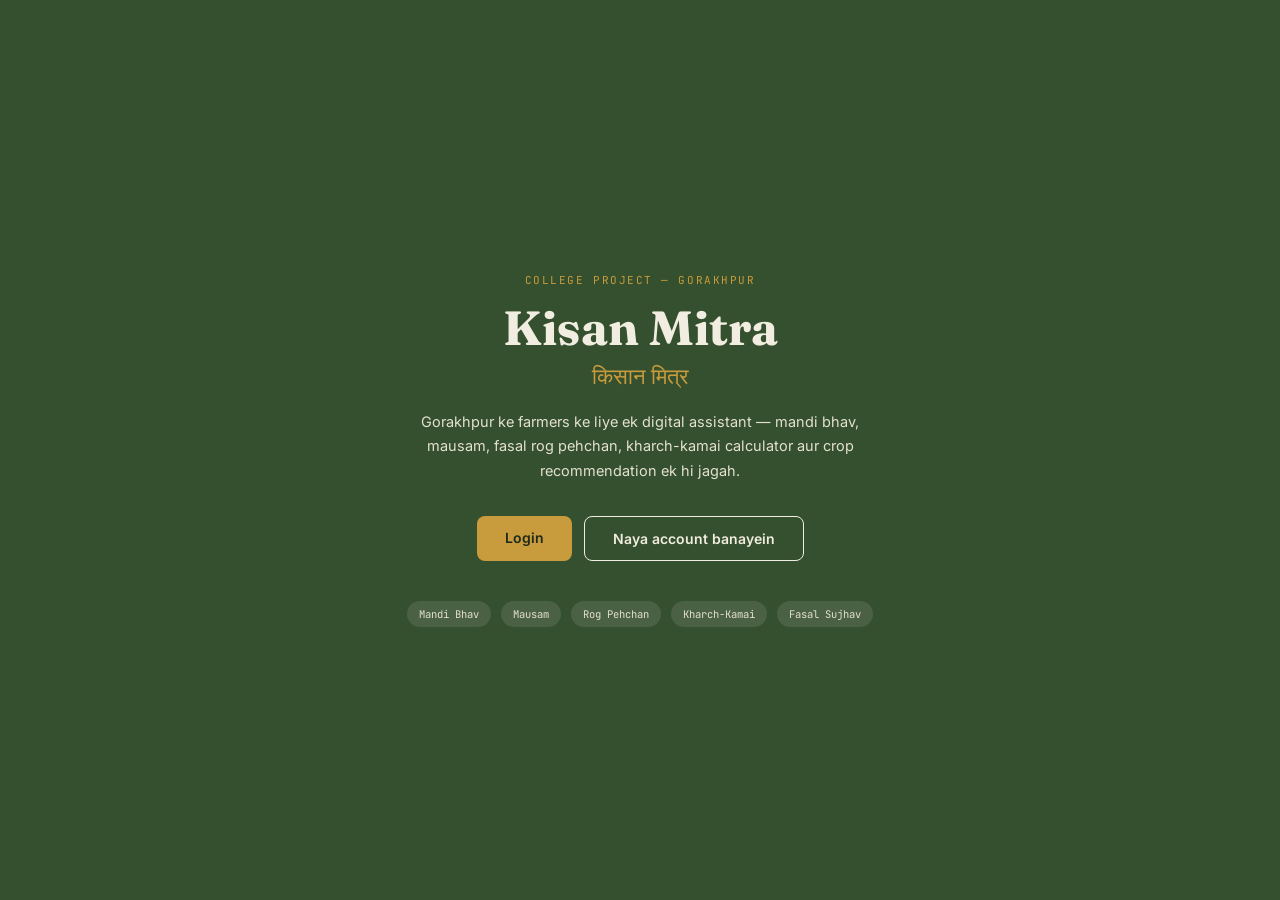
==== frontend/index.html @ b2f62295 "Added real Mandi Bhav API integration" ====
<!DOCTYPE html>
<html lang="hi">

<head>
  <meta charset="UTF-8">
  <title>Kisan Mitra</title>
  <meta name="viewport" content="width=device-width, initial-scale=1.0">
  <link
    href="https://fonts.googleapis.com/css2?family=Fraunces:opsz,wght@9..144,500;9..144,600;9..144,700&family=Inter:wght@400;500;600;700&family=JetBrains+Mono:wght@500;700&display=swap"
    rel="stylesheet">
  <link rel="stylesheet" href="css/style.css">
</head>

<body>

  <div class="landing">
    <div class="landing-box">
      <div class="eyebrow">College Project — Gorakhpur</div>
      <h1>Kisan Mitra</h1>
      <div class="hindi">किसान मित्र</div>
      <p>Gorakhpur ke farmers ke liye ek digital assistant — mandi bhav, mausam, fasal rog pehchan, kharch-kamai
        calculator aur crop recommendation ek hi jagah.</p>

      <div class="landing-actions">
        <a href="login.html" class="btn-fill">Login</a>
        <a href="register.html" class="btn-outline">Naya account banayein</a>
      </div>

      <div class="landing-features">
        <span>Mandi Bhav</span>
        <span>Mausam</span>
        <span>Rog Pehchan</span>
        <span>Kharch-Kamai</span>
        <span>Fasal Sujhav</span>
      </div>
    </div>
  </div>

</body>

</html>
---- frontend/css/style.css ----
:root {
  --ink: #1F2A1D;
  --paper: #F1EDE0;
  --card: #FBF9F2;
  --green: #35502E;
  --green-light: #6B8F5C;
  --gold: #C89B3C;
  --brown: #8B5A2B;
  --teal: #3E7C82;
  --line: #DCD5C2;
  --danger: #A3432E;
  --sidebar-w: 240px;
}

* {
  box-sizing: border-box;
  margin: 0;
  padding: 0;
}

body {
  font-family: 'Inter', sans-serif;
  color: var(--ink);
  background: var(--paper);
  min-height: 100vh;
}

a {
  text-decoration: none;
  color: inherit;
}

/* ===== LANDING PAGE ===== */
.landing {
  min-height: 100vh;
  background: var(--green);
  display: flex;
  align-items: center;
  justify-content: center;
  padding: 24px;
}

.landing-box {
  max-width: 480px;
  text-align: center;
  color: var(--paper);
}

.landing-box .eyebrow {
  font-family: 'JetBrains Mono', monospace;
  font-size: 11px;
  letter-spacing: 0.14em;
  text-transform: uppercase;
  color: var(--gold);
  margin-bottom: 16px;
}

.landing-box h1 {
  font-family: 'Fraunces', serif;
  font-weight: 700;
  font-size: 48px;
  line-height: 1.05;
}

.landing-box .hindi {
  font-family: 'Fraunces', serif;
  font-size: 22px;
  color: var(--gold);
  margin-top: 8px;
}

.landing-box p {
  margin-top: 20px;
  font-size: 14.5px;
  line-height: 1.7;
  color: #E4E0CF;
}

.landing-actions {
  margin-top: 32px;
  display: flex;
  gap: 12px;
  justify-content: center;
  flex-wrap: wrap;
}

.landing-actions a {
  padding: 13px 28px;
  border-radius: 8px;
  font-weight: 600;
  font-size: 14px;
}

.landing-actions .btn-fill {
  background: var(--gold);
  color: var(--ink);
}

.landing-actions .btn-outline {
  border: 1.5px solid var(--paper);
  color: var(--paper);
}

.landing-actions a:hover {
  opacity: 0.9;
}

.landing-features {
  margin-top: 40px;
  display: flex;
  gap: 10px;
  justify-content: center;
  flex-wrap: wrap;
}

.landing-features span {
  font-family: 'JetBrains Mono', monospace;
  font-size: 10.5px;
  background: rgba(255, 255, 255, 0.1);
  padding: 6px 12px;
  border-radius: 14px;
  color: #E4E0CF;
}

/* ===== AUTH PAGES (login/register) ===== */
.auth-page {
  min-height: 100vh;
  background: var(--green);
  display: flex;
  align-items: center;
  justify-content: center;
  padding: 24px;
}

.auth-box {
  background: var(--card);
  border-radius: 12px;
  padding: 36px 34px;
  width: 360px;
  box-shadow: 0 20px 50px rgba(0, 0, 0, 0.3);
}

.auth-box h1 {
  font-family: 'Fraunces', serif;
  font-size: 24px;
  color: var(--green);
  margin-bottom: 4px;
}

.auth-box .sub {
  font-family: 'JetBrains Mono', monospace;
  font-size: 10px;
  color: var(--brown);
  text-transform: uppercase;
  letter-spacing: 0.06em;
  margin-bottom: 22px;
}

.auth-error {
  display: none;
  background: #F5DEDB;
  color: var(--danger);
  font-size: 11.5px;
  padding: 9px 12px;
  border-radius: 6px;
  margin-bottom: 12px;
}

.auth-status {
  font-size: 11px;
  color: #6b6656;
  text-align: center;
  margin-top: 10px;
  min-height: 14px;
}

.auth-switch {
  text-align: center;
  margin-top: 16px;
  font-size: 12px;
  color: #6b6656;
}

.auth-switch a {
  color: var(--teal);
  font-weight: 600;
}

.auth-back {
  display: inline-block;
  margin-top: 18px;
  font-family: 'JetBrains Mono', monospace;
  font-size: 10.5px;
  color: #9AA88F;
}

/* ===== SIDEBAR (app pages) ===== */
.sidebar {
  position: fixed;
  top: 0;
  left: 0;
  bottom: 0;
  width: var(--sidebar-w);
  background: var(--green);
  color: var(--paper);
  display: flex;
  flex-direction: column;
  padding: 26px 0;
  z-index: 10;
}

.brand {
  padding: 0 24px 20px;
  border-bottom: 1px solid rgba(255, 255, 255, 0.14);
  margin-bottom: 14px;
}

.brand h1 {
  font-family: 'Fraunces', serif;
  font-weight: 700;
  font-size: 22px;
}

.brand .sub {
  font-family: 'JetBrains Mono', monospace;
  font-size: 10px;
  color: var(--gold);
  margin-top: 4px;
  letter-spacing: 0.05em;
  text-transform: uppercase;
}

.user-chip {
  padding: 0 24px 16px;
  border-bottom: 1px solid rgba(255, 255, 255, 0.14);
  margin-bottom: 8px;
}

.user-chip .name {
  font-size: 12.5px;
  font-weight: 700;
}

.user-chip .logout {
  font-family: 'JetBrains Mono', monospace;
  font-size: 10px;
  color: var(--gold);
  cursor: pointer;
  margin-top: 4px;
  display: inline-block;
}

.navlist {
  list-style: none;
  flex: 1;
}

.navitem {
  display: block;
  padding: 12px 24px;
  cursor: pointer;
  font-size: 13.5px;
  font-weight: 600;
  color: #D8D4C2;
  border-left: 3px solid transparent;
}

.navitem:hover {
  background: rgba(255, 255, 255, 0.06);
}

.navitem.active {
  background: rgba(255, 255, 255, 0.1);
  color: var(--paper);
  border-left-color: var(--gold);
}

.sidebar-foot {
  padding: 14px 24px 0;
  border-top: 1px solid rgba(255, 255, 255, 0.14);
  font-family: 'JetBrains Mono', monospace;
  font-size: 9.5px;
  color: #A9A48D;
  line-height: 1.6;
}

/* ===== MAIN ===== */
.main {
  margin-left: var(--sidebar-w);
  min-height: 100vh;
}

.topbar {
  background: var(--card);
  border-bottom: 1px solid var(--line);
  padding: 16px 32px;
  display: flex;
  justify-content: space-between;
  align-items: center;
  flex-wrap: wrap;
  gap: 12px;
}

.topbar h2 {
  font-family: 'Fraunces', serif;
  font-weight: 600;
  font-size: 22px;
  color: var(--green);
}

.topbar .page-sub {
  font-size: 12px;
  color: #6b6656;
  margin-top: 2px;
}

.loc-pill {
  display: flex;
  align-items: center;
  gap: 10px;
  background: var(--paper);
  border: 1px solid var(--line);
  padding: 8px 14px;
  border-radius: 20px;
  font-size: 12px;
}

.loc-pill .dot {
  width: 7px;
  height: 7px;
  border-radius: 50%;
  background: var(--brown);
  flex-shrink: 0;
}

.loc-pill.detected .dot {
  background: var(--green-light);
}

.loc-pill button {
  background: var(--green);
  color: var(--paper);
  border: none;
  padding: 6px 12px;
  border-radius: 14px;
  font-size: 11px;
  font-weight: 600;
  cursor: pointer;
}

.content {
  padding: 28px 32px 60px;
  max-width: 1100px;
}

.clearfix::after {
  content: "";
  display: block;
  clear: both;
}

.col3 {
  float: left;
  width: 31.8%;
  margin-right: 2.3%;
}

.col3:nth-child(3n) {
  margin-right: 0;
}

.col2 {
  float: left;
  width: 48.5%;
  margin-right: 3%;
}

.col2:nth-child(2n) {
  margin-right: 0;
}

@media (max-width:820px) {
  .sidebar {
    transform: translateX(-100%);
    position: fixed;
    transition: transform 0.2s ease;
  }

  .sidebar.open {
    transform: translateX(0);
  }

  .main {
    margin-left: 0;
  }

  .col2,
  .col3 {
    float: none;
    width: 100%;
    margin-right: 0;
  }
}

.card {
  background: var(--card);
  border: 1px solid var(--line);
  border-radius: 10px;
  padding: 20px;
  margin-bottom: 16px;
}

.card h3 {
  font-family: 'Fraunces', serif;
  font-size: 16px;
  color: var(--green);
  margin-bottom: 12px;
  font-weight: 600;
}

.section-label {
  font-family: 'JetBrains Mono', monospace;
  font-size: 10.5px;
  letter-spacing: 0.1em;
  text-transform: uppercase;
  color: var(--brown);
  margin: 22px 0 10px;
}

.demo-flag {
  display: inline-block;
  font-family: 'JetBrains Mono', monospace;
  font-size: 10px;
  background: #EDE0C9;
  color: var(--brown);
  padding: 4px 10px;
  border-radius: 12px;
  margin-bottom: 14px;
}

.live-flag {
  display: inline-block;
  font-family: 'JetBrains Mono', monospace;
  font-size: 10px;
  background: #DCE9DC;
  color: #2E6B3E;
  padding: 4px 10px;
  border-radius: 12px;
  margin-bottom: 14px;
}

select,
input[type=text],
input[type=number],
input[type=password],
input[type=tel] {
  width: 100%;
  padding: 10px 12px;
  border-radius: 7px;
  border: 1px solid var(--line);
  background: var(--paper);
  font-family: 'Inter', sans-serif;
  font-size: 13.5px;
  color: var(--ink);
  margin-bottom: 12px;
}

label {
  font-size: 11.5px;
  color: var(--brown);
  font-weight: 600;
  display: block;
  margin-bottom: 5px;
}

.btn-primary {
  background: var(--green);
  color: var(--paper);
  border: none;
  padding: 11px 20px;
  border-radius: 7px;
  font-weight: 600;
  font-size: 13.5px;
  cursor: pointer;
  width: 100%;
}

.btn-primary:hover {
  opacity: 0.92;
}

.price-table {
  width: 100%;
  border-collapse: collapse;
}

.price-table th {
  text-align: left;
  font-family: 'JetBrains Mono', monospace;
  font-size: 10px;
  text-transform: uppercase;
  color: var(--brown);
  padding: 8px 0;
  border-bottom: 1px solid var(--line);
}

.price-table td {
  padding: 10px 0;
  border-bottom: 1px solid var(--line);
  font-size: 13px;
}

.price-table td.range {
  font-family: 'JetBrains Mono', monospace;
  color: var(--teal);
  font-weight: 600;
}

.weather-hero {
  text-align: center;
  padding: 10px 0;
}

.weather-hero .temp {
  font-family: 'Fraunces', serif;
  font-size: 56px;
  font-weight: 700;
  color: var(--teal);
}

.weather-hero .desc {
  font-size: 13px;
  color: #6b6656;
  margin-top: 4px;
  text-transform: capitalize;
}

.weather-meta {
  display: flex;
  justify-content: center;
  gap: 24px;
  margin-top: 14px;
  font-size: 12px;
  color: #5c5a4c;
}

.advisory-box {
  background: #DCE9EA;
  border-left: 3px solid var(--teal);
  padding: 12px 14px;
  border-radius: 4px;
  font-size: 13px;
  line-height: 1.6;
  margin-top: 16px;
}

.upload-box {
  border: 1.5px dashed var(--line);
  border-radius: 10px;
  padding: 36px 16px;
  text-align: center;
  cursor: pointer;
  color: #6b6656;
  font-size: 13px;
}

.upload-box:hover {
  border-color: var(--brown);
}

#preview-img {
  max-width: 220px;
  border-radius: 8px;
  margin-top: 14px;
  display: none;
}

.result-box {
  display: none;
  margin-top: 14px;
  padding: 14px;
  border-radius: 8px;
  background: #E4EBDD;
  border-left: 3px solid var(--green-light);
  font-size: 13px;
  line-height: 1.6;
}

.spinner {
  display: none;
  padding: 14px 0;
  font-family: 'JetBrains Mono', monospace;
  font-size: 11.5px;
  color: var(--brown);
}

.toggle-row {
  display: flex;
  gap: 10px;
  margin-bottom: 14px;
}

.toggle-btn {
  padding: 8px 16px;
  text-align: center;
  border-radius: 7px;
  border: 1px solid var(--line);
  font-size: 12.5px;
  font-weight: 600;
  cursor: pointer;
  background: var(--paper);
  color: var(--ink);
}

.toggle-btn.active {
  background: var(--green);
  color: var(--paper);
  border-color: var(--green);
}

.entry-row {
  display: flex;
  justify-content: space-between;
  align-items: center;
  padding: 9px 0;
  border-bottom: 1px solid var(--line);
  font-size: 12.5px;
  gap: 10px;
}

.delete-btn {
  color: var(--danger);
  cursor: pointer;
  font-weight: 700;
  font-size: 14px;
  padding: 2px 6px;
  border-radius: 4px;
  flex-shrink: 0;
}

.delete-btn:hover {
  background: #F5DEDB;
}

.entry-row .amt.exp {
  color: var(--danger);
  font-family: 'JetBrains Mono', monospace;
  font-weight: 700;
}

.entry-row .amt.inc {
  color: var(--green);
  font-family: 'JetBrains Mono', monospace;
  font-weight: 700;
}

.summary-box {
  text-align: center;
  padding: 16px 8px;
  border-radius: 8px;
  background: var(--paper);
  border: 1px solid var(--line);
}

.summary-box .v {
  font-family: 'Fraunces', serif;
  font-weight: 700;
  font-size: 20px;
}

.summary-box .l {
  font-size: 10.5px;
  color: #6b6656;
  margin-top: 4px;
}

.summary-box.profit .v {
  color: var(--green);
}

.summary-box.loss .v {
  color: var(--danger);
}

.crop-chip {
  display: inline-block;
  background: #E4EBDD;
  color: var(--green);
  font-weight: 700;
  font-size: 13px;
  padding: 9px 16px;
  border-radius: 20px;
  margin: 5px 6px 0 0;
}

.empty {
  font-size: 12px;
  color: #8a8674;
  text-align: center;
  padding: 16px 0;
}

.loc-detail-grid {
  display: flex;
  gap: 14px;
  margin-top: 6px;
  flex-wrap: wrap;
}

.loc-detail-grid div {
  background: var(--paper);
  border: 1px solid var(--line);
  border-radius: 8px;
  padding: 12px;
  flex: 1;
  min-width: 140px;
}

.loc-detail-grid .k {
  font-family: 'JetBrains Mono', monospace;
  font-size: 9.5px;
  color: var(--brown);
  text-transform: uppercase;
}

.loc-detail-grid .v {
  font-size: 13.5px;
  font-weight: 600;
  margin-top: 4px;
}

.mobile-toggle {
  display: none;
  position: fixed;
  top: 14px;
  left: 14px;
  z-index: 20;
  background: var(--green);
  color: var(--paper);
  border: none;
  padding: 8px 10px;
  border-radius: 6px;
  cursor: pointer;
}

@media (max-width:820px) {
  .mobile-toggle {
    display: block;
  }
}
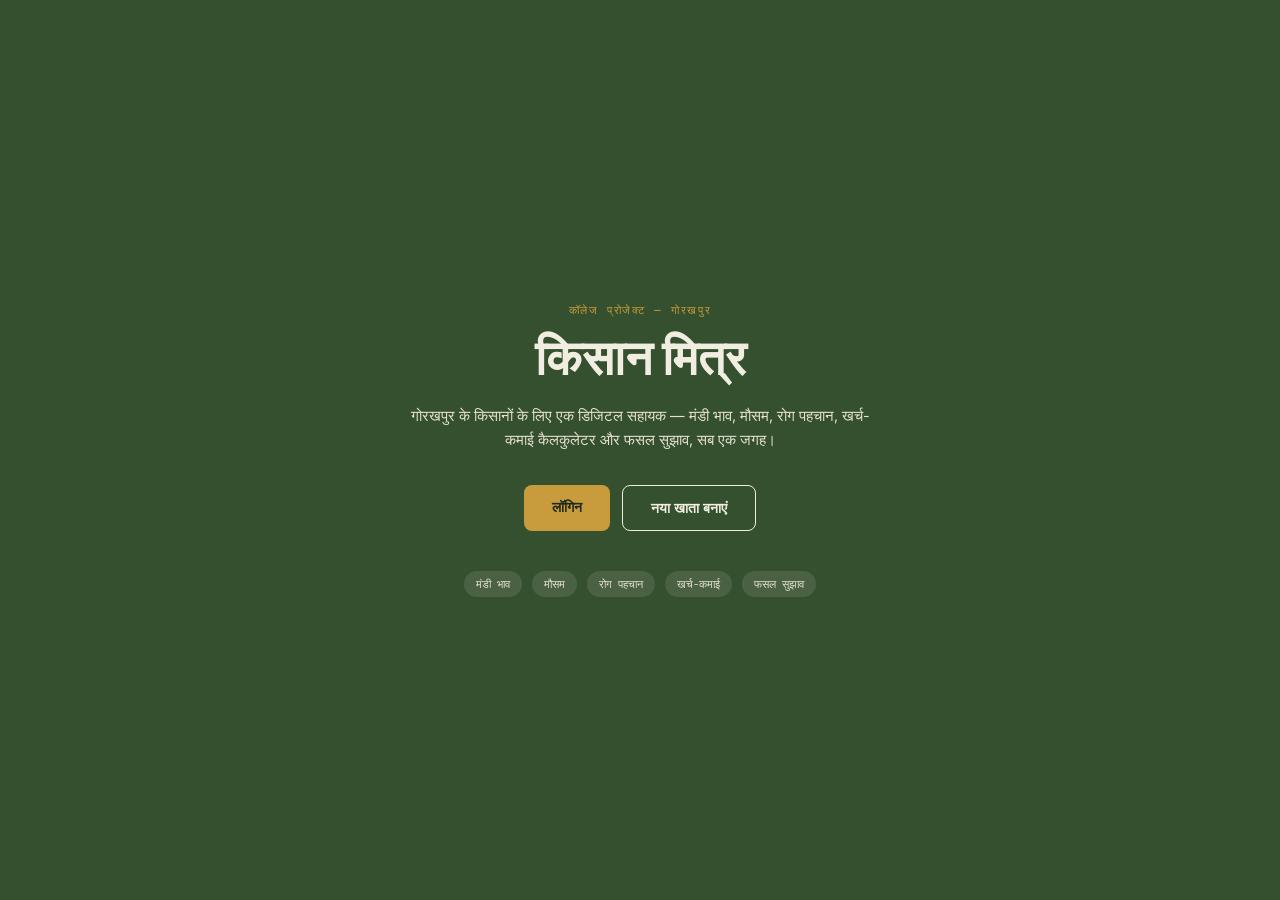
==== commit bd7cb519: "Added admin panel, user profile, Hindi conversion, and bug fixes" ====
--- a/frontend/index.html
+++ b/frontend/index.html
@@ -1,41 +1,34 @@
 <!DOCTYPE html>
 <html lang="hi">
-
 <head>
-  <meta charset="UTF-8">
-  <title>Kisan Mitra</title>
-  <meta name="viewport" content="width=device-width, initial-scale=1.0">
-  <link
-    href="https://fonts.googleapis.com/css2?family=Fraunces:opsz,wght@9..144,500;9..144,600;9..144,700&family=Inter:wght@400;500;600;700&family=JetBrains+Mono:wght@500;700&display=swap"
-    rel="stylesheet">
-  <link rel="stylesheet" href="css/style.css">
+<meta charset="UTF-8">
+<title>किसान मित्र</title>
+<meta name="viewport" content="width=device-width, initial-scale=1.0">
+<link href="https://fonts.googleapis.com/css2?family=Fraunces:opsz,wght@9..144,500;9..144,600;9..144,700&family=Inter:wght@400;500;600;700&family=JetBrains+Mono:wght@500;700&family=Noto+Sans+Devanagari:wght@400;600;700&display=swap" rel="stylesheet">
+<link rel="stylesheet" href="css/style.css">
 </head>
-
 <body>
 
-  <div class="landing">
-    <div class="landing-box">
-      <div class="eyebrow">College Project — Gorakhpur</div>
-      <h1>Kisan Mitra</h1>
-      <div class="hindi">किसान मित्र</div>
-      <p>Gorakhpur ke farmers ke liye ek digital assistant — mandi bhav, mausam, fasal rog pehchan, kharch-kamai
-        calculator aur crop recommendation ek hi jagah.</p>
+<div class="landing">
+  <div class="landing-box">
+    <div class="eyebrow">कॉलेज प्रोजेक्ट — गोरखपुर</div>
+    <h1>किसान मित्र</h1>
+    <p>गोरखपुर के किसानों के लिए एक डिजिटल सहायक — मंडी भाव, मौसम, रोग पहचान, खर्च-कमाई कैलकुलेटर और फसल सुझाव, सब एक जगह।</p>
 
-      <div class="landing-actions">
-        <a href="login.html" class="btn-fill">Login</a>
-        <a href="register.html" class="btn-outline">Naya account banayein</a>
-      </div>
+    <div class="landing-actions">
+      <a href="login.html" class="btn-fill">लॉगिन</a>
+      <a href="register.html" class="btn-outline">नया खाता बनाएं</a>
+    </div>
 
-      <div class="landing-features">
-        <span>Mandi Bhav</span>
-        <span>Mausam</span>
-        <span>Rog Pehchan</span>
-        <span>Kharch-Kamai</span>
-        <span>Fasal Sujhav</span>
-      </div>
+    <div class="landing-features">
+      <span>मंडी भाव</span>
+      <span>मौसम</span>
+      <span>रोग पहचान</span>
+      <span>खर्च-कमाई</span>
+      <span>फसल सुझाव</span>
     </div>
   </div>
+</div>
 
 </body>
-
 </html>
--- a/frontend/css/style.css
+++ b/frontend/css/style.css
@@ -1,3 +1,16 @@
+body,
+h1,
+h2,
+h3,
+.navitem,
+.brand,
+button,
+select,
+input,
+label {
+  font-family: 'Noto Sans Devanagari', 'Inter', sans-serif;
+}
+
 :root {
   --ink: #1F2A1D;
   --paper: #F1EDE0;
@@ -747,4 +760,63 @@
   .mobile-toggle {
     display: block;
   }
+}
+
+.crop-detail-grid {
+  display: flex;
+  gap: 14px;
+  margin-top: 6px;
+  flex-wrap: wrap;
+}
+
+.crop-detail-grid div {
+  background: var(--paper);
+  border: 1px solid var(--line);
+  border-radius: 8px;
+  padding: 12px;
+  flex: 1;
+  min-width: 160px;
+}
+
+.crop-detail-grid .k {
+  font-family: 'JetBrains Mono', monospace;
+  font-size: 9.5px;
+  color: var(--brown);
+  text-transform: uppercase;
+}
+
+.crop-detail-grid .v {
+  font-size: 13px;
+  font-weight: 600;
+  margin-top: 4px;
+  line-height: 1.4;
+}
+
+.crop-problems {
+  margin-top: 16px;
+}
+
+.crop-problems .k {
+  font-family: 'JetBrains Mono', monospace;
+  font-size: 9.5px;
+  color: var(--brown);
+  text-transform: uppercase;
+}
+
+.problem-chip {
+  display: inline-block;
+  background: #F5DEDB;
+  color: var(--danger);
+  font-size: 12px;
+  font-weight: 600;
+  padding: 6px 12px;
+  border-radius: 14px;
+  margin: 0 6px 6px 0;
+}
+
+.crop-note {
+  margin-top: 14px;
+  font-size: 11px;
+  color: #8a8674;
+  font-style: italic;
 }
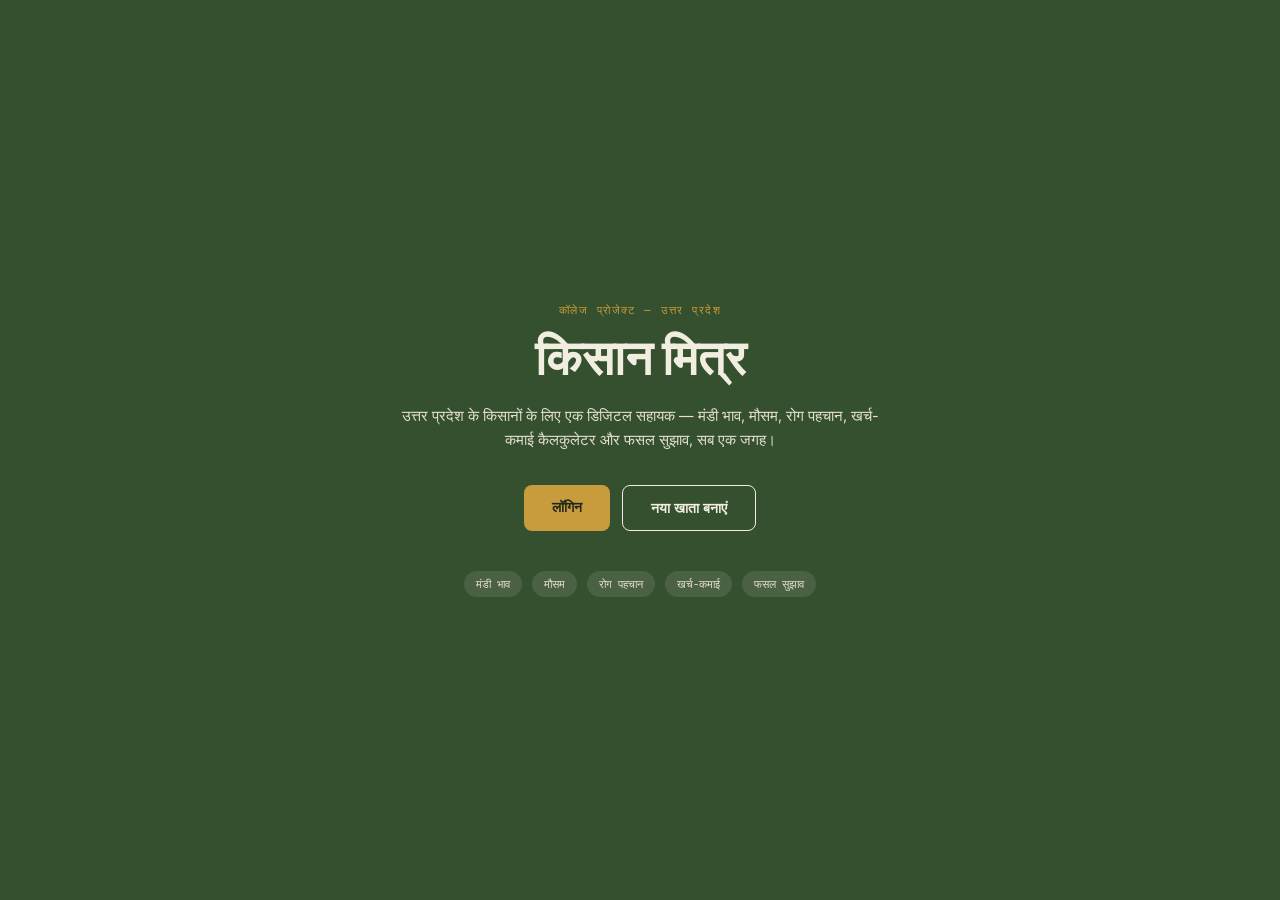
==== commit f3b82530: "Added real AI disease detection using Gemini API" ====
--- a/frontend/index.html
+++ b/frontend/index.html
@@ -11,9 +11,9 @@
 
 <div class="landing">
   <div class="landing-box">
-    <div class="eyebrow">कॉलेज प्रोजेक्ट — गोरखपुर</div>
+    <div class="eyebrow">कॉलेज प्रोजेक्ट — उत्तर प्रदेश</div>
     <h1>किसान मित्र</h1>
-    <p>गोरखपुर के किसानों के लिए एक डिजिटल सहायक — मंडी भाव, मौसम, रोग पहचान, खर्च-कमाई कैलकुलेटर और फसल सुझाव, सब एक जगह।</p>
+    <p>उत्तर प्रदेश के किसानों के लिए एक डिजिटल सहायक — मंडी भाव, मौसम, रोग पहचान, खर्च-कमाई कैलकुलेटर और फसल सुझाव, सब एक जगह।</p>
 
     <div class="landing-actions">
       <a href="login.html" class="btn-fill">लॉगिन</a>
